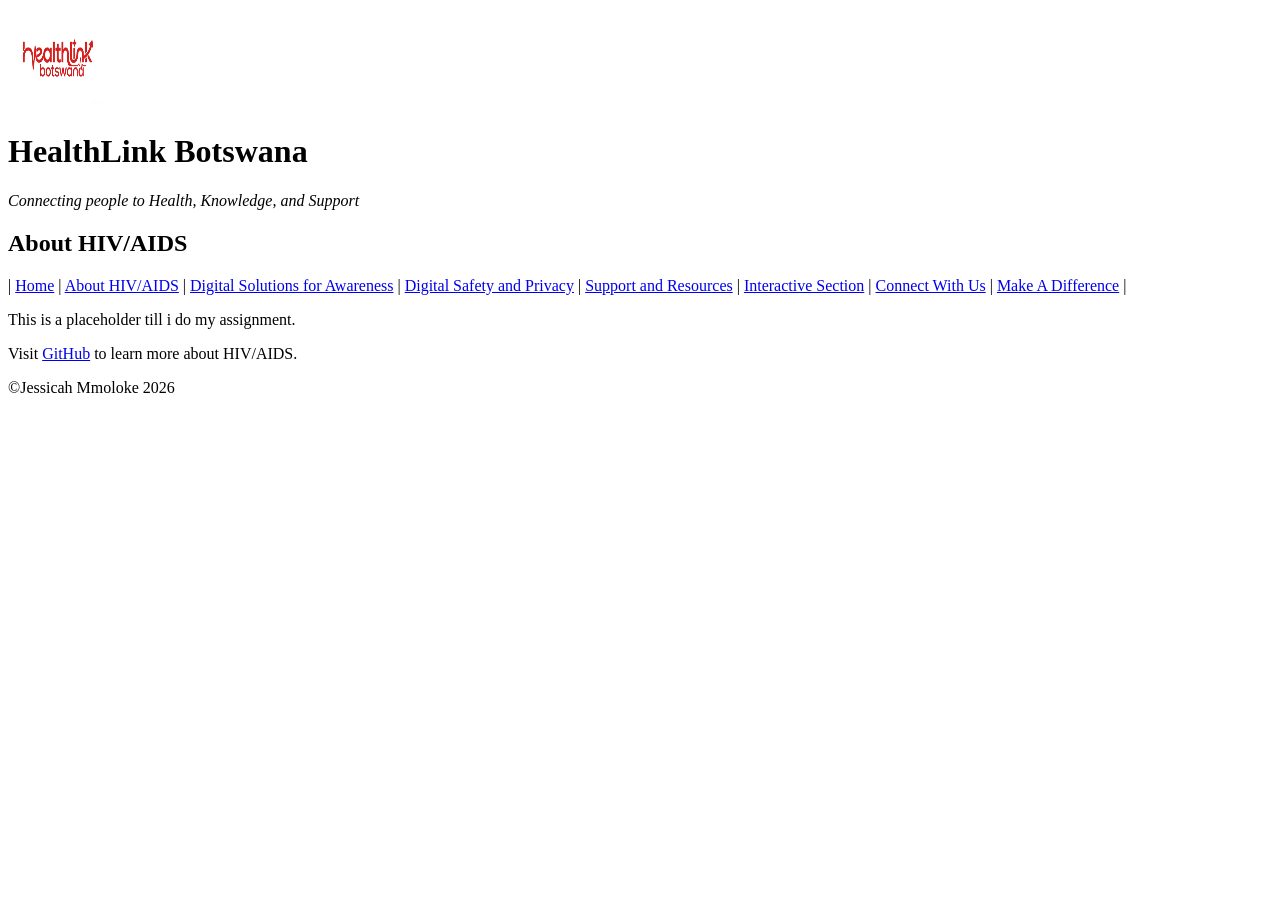
==== abouthivaids.html @ dcd42568 "Initial commit: Added simple HTML page" ====
<!DOCTYPE html>
<html lang="en">
<head>
    <meta charset="UTF-8">
    <meta name="viewport" content="width=device-width, initial-scale=1.0">
    <title>HIV/AIDS</title>
</head>
<body>
    <header>
        <img src="image.png" alt="HealthLink Botswana logo" width="100" height="100">
        <h1>HealthLink Botswana</h1>
        <caption><em>Connecting people to Health, Knowledge, and Support</em></caption>

        <h2>About HIV/AIDS</h2>
        <nav>
             |  <a href="home.html">Home</a> |
                <a href="abouthivaids.html">About HIV/AIDS</a> |
                <a href="solutionsforawareness.html">Digital Solutions for Awareness</a> |
                <a href="safetyandprivacy.html">Digital Safety and Privacy</a> |
                <a href="supportandresources.html">Support and Resources</a> |
                <a href="quiz.html">Interactive Section</a> |
                <a href="connect.html">Connect With Us</a> |
                <a href="donate.html">Make A Difference</a> |
        </nav>
    </header>
    <main>
        <p>This is a placeholder till i do my assignment.</p>

        <p>Visit <a href="https://github.com">GitHub</a> to learn more about HIV/AIDS.</p> 
    </main>
<footer>
    <p>&copy;Jessicah Mmoloke 2026</p>
</footer>
</body>
</html>
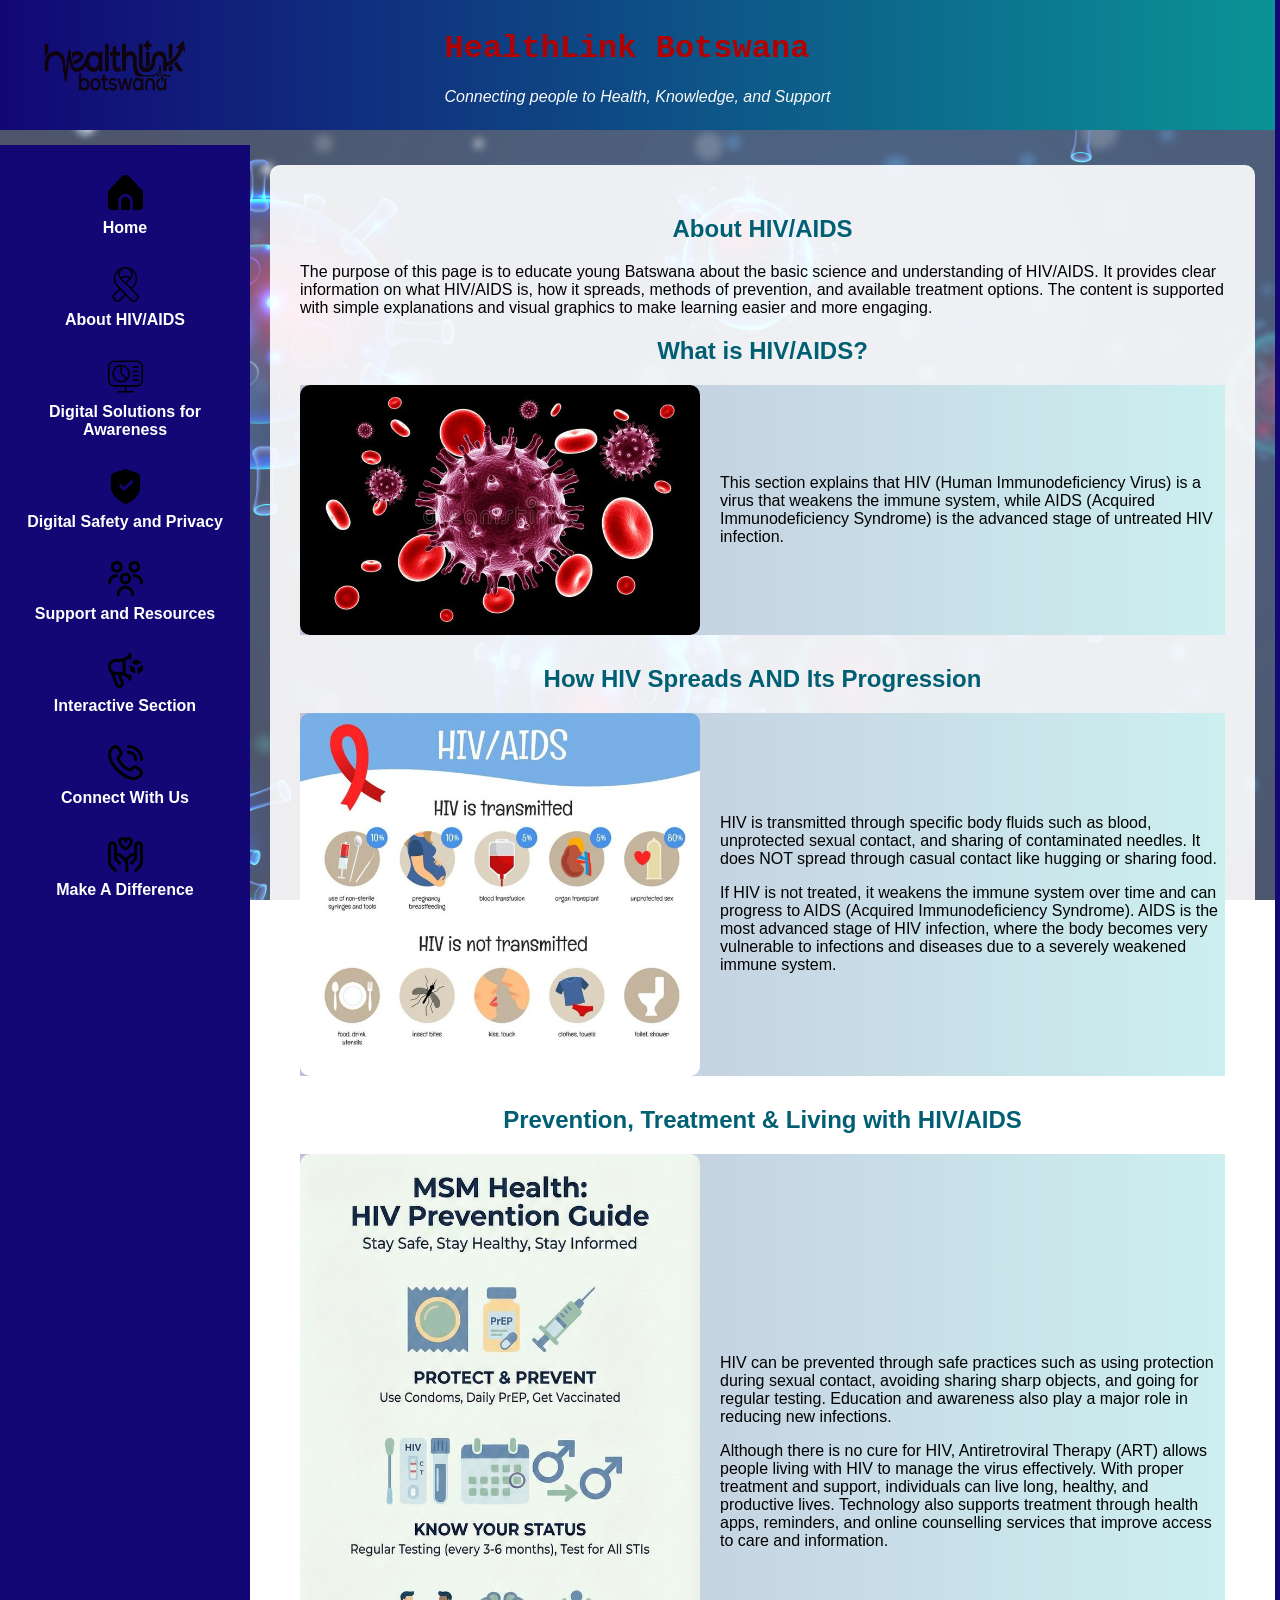
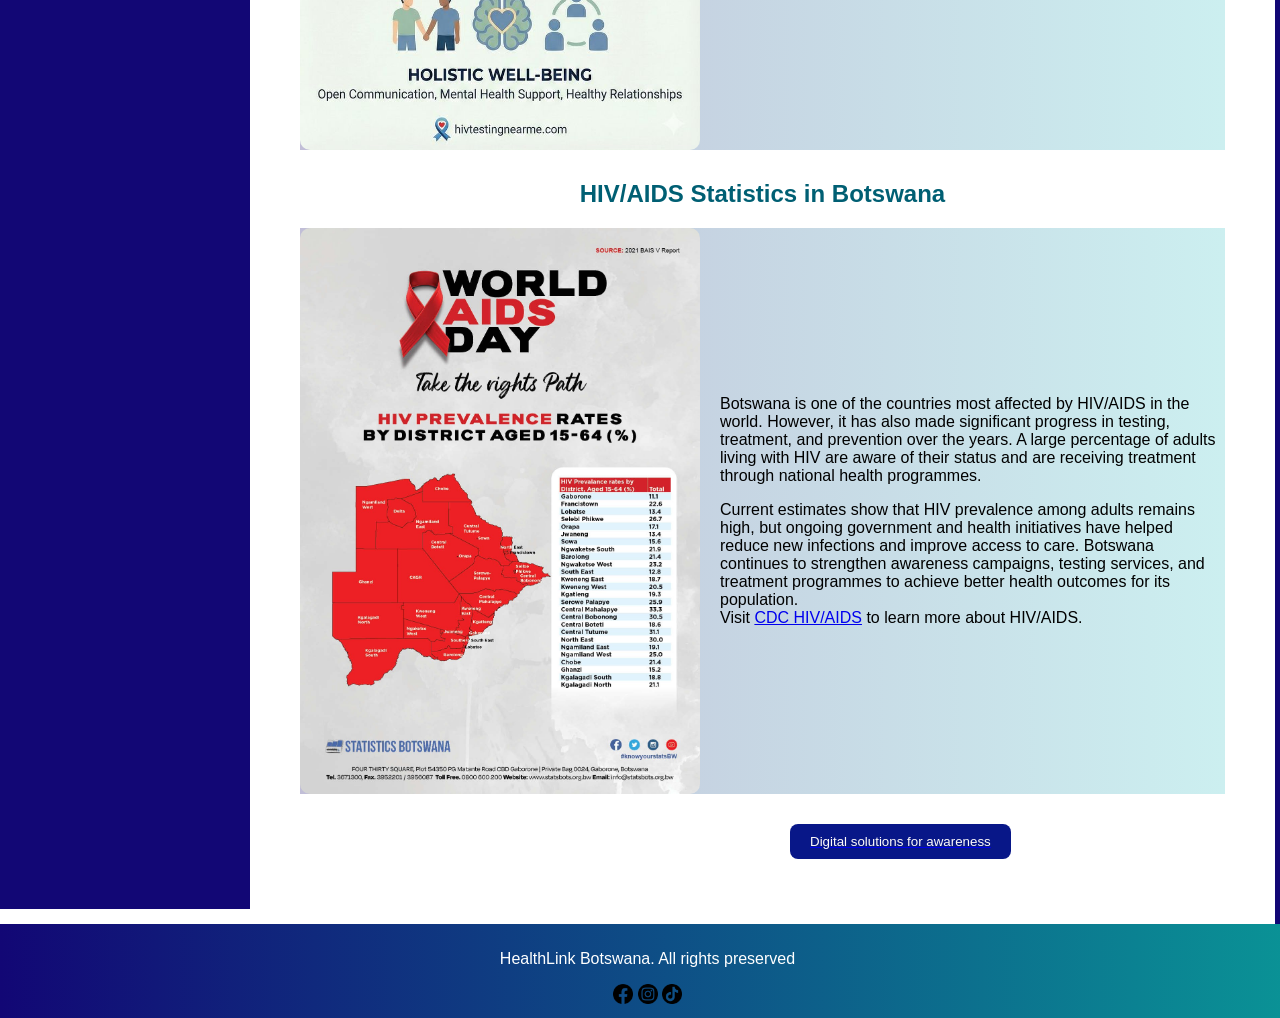
==== commit 203000b9: "Updated content" ====
--- a/abouthivaids.html
+++ b/abouthivaids.html
@@ -4,32 +4,114 @@
     <meta charset="UTF-8">
     <meta name="viewport" content="width=device-width, initial-scale=1.0">
     <title>HIV/AIDS</title>
+
+    <link rel="stylesheet" href="styles.css">
+
 </head>
 <body>
-    <header>
-        <img src="image.png" alt="HealthLink Botswana logo" width="100" height="100">
+    <header id="topheader">
+
+        <img src="icon images/image.png" alt="HealthLink Botswana logo" class="logo" width="200" height="150">
+
+        <div class="title">
         <h1>HealthLink Botswana</h1>
-        <caption><em>Connecting people to Health, Knowledge, and Support</em></caption>
+        <p><em>Connecting people to Health, Knowledge, and Support</em></p>
+        </div>
+    </header>
 
-        <h2>About HIV/AIDS</h2>
-        <nav>
-             |  <a href="home.html">Home</a> |
-                <a href="abouthivaids.html">About HIV/AIDS</a> |
-                <a href="solutionsforawareness.html">Digital Solutions for Awareness</a> |
-                <a href="safetyandprivacy.html">Digital Safety and Privacy</a> |
-                <a href="supportandresources.html">Support and Resources</a> |
-                <a href="quiz.html">Interactive Section</a> |
-                <a href="connect.html">Connect With Us</a> |
-                <a href="donate.html">Make A Difference</a> |
+<div class="container">
+         <nav class="sidebar">
+            <div>
+              <img src="icon images/home (1).png" alt="home icon" width="100" height="100">
+              <a href="home.html">Home</a>
+            </div>
+
+            <div>
+              <img src="icon images/ribbon.png" alt="about hiv/aids icon" width="100" height="100">
+              <a href="abouthivaids.html">About HIV/AIDS</a> 
+            </div>
+
+            <div>
+              <img src="icon images/dashboard-monitor.png" alt="solutions forawareness icon" width="100" height="100">
+              <a href="solutionsforawareness.html">Digital Solutions for Awareness</a>
+            </div>
+
+            <div>
+              <img src="icon images/shield-check.png" alt="safety and privacy icon" width="100" height="100">
+              <a href="safetyandprivacy.html">Digital Safety and Privacy</a>
+            </div>
+
+            <div>
+              <img src="icon images/users-alt.png" alt="support and resources icon" width="100" height="100">
+              <a href="supportandresources.html">Support and Resources</a> 
+            </div>
+
+            <div>
+              <img src="icon images/box-megaphone.png" alt="interactive section icon" width="100" height="100">
+              <a href="quiz.html">Interactive Section</a>
+            </div>
+
+            <div>
+              <img src="icon images/phone-call.png" alt="connect with us icon" width="100" height="100">
+              <a href="connect.html">Connect With Us</a>
+            </div>
+
+            <div>
+              <img src="icon images/hands-heart.png" alt="donate icon" width="100" height="100">
+              <a href="donate.html">Make A Difference</a> 
+            </div>
         </nav>
-    </header>
-    <main>
-        <p>This is a placeholder till i do my assignment.</p>
 
-        <p>Visit <a href="https://github.com">GitHub</a> to learn more about HIV/AIDS.</p> 
-    </main>
+<main id="content">
+
+        <h2><strong>About HIV/AIDS</strong></h2>
+
+              <p>The purpose of this page is to educate young Batswana about the basic science and understanding of HIV/AIDS. It provides clear information on what HIV/AIDS is, how it spreads, methods of prevention, and available treatment options. The content is supported with simple explanations and visual graphics to make learning easier and more engaging.</p>
+
+         <h2><strong>What is HIV/AIDS?</strong></h2>
+            
+             <div class="contentrow">
+             <img src="content images/HIV Virus in Blood Stream stock illustration_ Illustration of infection - 37067258.jpg" alt="HIV/AIDS virus" width="100" height="100">
+             <div class="text">
+             <p>This section explains that HIV (Human Immunodeficiency Virus) is a virus that weakens the immune system, while AIDS (Acquired Immunodeficiency Syndrome) is the advanced stage of untreated HIV infection.</p>
+             </div>
+             </div>
+
+        <h2><strong>How HIV Spreads AND Its Progression</strong></h2>
+
+             <div class="contentrow">
+             <img src="content images/download (12).jpg" alt="HIV transmission infographic" width="300" height="250">
+             <div class="text">
+             <p>HIV is transmitted through specific body fluids such as blood, unprotected sexual contact, and sharing of contaminated needles. It does NOT spread through casual contact like hugging or sharing food.</p>
+             <p>If HIV is not treated, it weakens the immune system over time and can progress to AIDS (Acquired Immunodeficiency Syndrome). AIDS is the most advanced stage of HIV infection, where the body becomes very vulnerable to infections and diseases due to a severely weakened immune system.</p>
+             </div>
+             </div> 
+
+        <h2><strong>Prevention, Treatment & Living with HIV/AIDS</strong></h2>
+             <div class="contentrow">
+             <img src="content images/MSM HIV Awareness_ Stay Smart, Stay Safe_ 🛡️.jpg" alt="HIV prevention infographic" width="100" height="100">
+             <div class="text">
+             <p>HIV can be prevented through safe practices such as using protection during sexual contact, avoiding sharing sharp objects, and going for regular testing. Education and awareness also play a major role in reducing new infections.</p>
+             <p>Although there is no cure for HIV, Antiretroviral Therapy (ART) allows people living with HIV to manage the virus effectively. With proper treatment and support, individuals can live long, healthy, and productive lives. Technology also supports treatment through health apps, reminders, and online counselling services that improve access to care and information.</p>
+             </div>
+             </div>
+
+        <h2><strong>HIV/AIDS Statistics in Botswana</strong></h2>
+             <div class="contentrow">
+             <img src="content images/Annual Prevalence Rates by District and Age.jpg" alt="HIV/AIDS statistics infographic" width="100" height="100">
+             <div class="text">
+             <p>Botswana is one of the countries most affected by HIV/AIDS in the world. However, it has also made significant progress in testing, treatment, and prevention over the years. A large percentage of adults living with HIV are aware of their status and are receiving treatment through national health programmes.</p>
+             <p>Current estimates show that HIV prevalence among adults remains high, but ongoing government and health initiatives have helped reduce new infections and improve access to care. Botswana continues to strengthen awareness campaigns, testing services, and treatment programmes to achieve better health outcomes for its population.<br> Visit <a href="https://www.cdc.gov/hiv/about/index.html">CDC HIV/AIDS</a> to learn more about HIV/AIDS.</p>
+             </div>
+             </div>
+
+            <a class="link" href="solutionsforawareness.html"><button>Digital solutions for awareness</button></a>
+        
+</main>
+</div>
+
 <footer>
-    <p>&copy;Jessicah Mmoloke 2026</p>
+     <p>HealthLink Botswana. All rights preserved</p> <img src="icon images/facebook.png" alt="facebook icon" width="20" height="20"> <img src="icon images/instagram-circle.png" alt="instagram icon" width="20" height="20"> <img src="icon images/tiktok-circle.png" alt="tiktok icon" width="20" height="20">
 </footer>
 </body>
 </html>
--- a/styles.css
+++ b/styles.css
@@ -0,0 +1,424 @@
+/* HEADER */
+#topheader {
+    display: flex;
+    align-items: center;
+    justify-content: center;
+    position: relative;
+    padding: 15px;
+    background: linear-gradient(90deg, #120775, #0a9396);
+    height: 100px;
+    color: white;
+}
+
+.logo {
+    position: absolute;
+    left: 15px;
+    width: 200px;
+    height: 135px;
+    mix-blend-mode: multiply;
+}
+
+/* TITLE */
+.title h1 {
+    color: #b30000;
+    font-family: 'Courier New', Courier, monospace;
+}
+
+.title p em {
+    color: #f9f9f9;
+}
+
+/* SIDEBAR */
+.sidebar {
+    width: 220px;
+    background-color:   #120775;
+    padding: 15px;
+    height: auto;
+   
+}
+
+.sidebar div {
+    text-align: center;
+    padding-top: 20px;
+    transition: 0.3s;
+    text-align: center;
+    padding: 15px 0;
+}
+
+.sidebar div:hover {
+    transform: scale(1.05);
+}
+
+.sidebar img {
+    width: 35px;
+    height: 35px;
+}
+
+.sidebar a {
+    display: block;
+    color: #ffffff;
+    text-decoration: none;
+    margin-top: 5px;
+    font-weight: bold;
+}
+
+.sidebar a:hover {
+    color: #000000;
+}
+
+
+/* LAYOUT */
+.container {
+    display: flex;
+    margin-top: 15px;
+    margin-bottom: 15px;
+}
+
+/* CONTENT */
+#content {
+    padding: 30px;
+    flex: 1;
+    background-color: rgba(255, 255, 255, 0.90);
+    margin: 20px;
+    border-radius: 10px;
+}
+
+
+#content h2, p em {
+    color: #005f73;
+    text-align: center;
+}
+
+/* LINKS */
+.links {
+    color: #06025a;
+}
+
+.links:hover {
+    color: #005f73;
+}
+
+/* BUTTON */
+.link button{
+    background-color: #081788;
+    color: #fffbfb;
+    border: none;
+    padding: 10px 20px;
+    cursor: pointer;
+    border-radius: 8px;
+    text-decoration: none;
+    display: flex;
+    margin-left: 490px;
+    margin-top: 20px;
+}
+
+
+.link button:hover {
+    background-color: #4c428c;
+    color: #ffffff;
+}
+
+/* DETAILS */
+details {
+    background-color: #aaeef0;
+    padding: 15px;
+    border-radius: 8px;
+    margin: 15px 0;
+}
+
+summary {
+    font-weight: bold;
+    color: #005f73;
+    cursor: pointer;
+}
+
+/* FOOTER */
+footer {
+     background: linear-gradient(90deg, #120775, #0a9396);
+    color: #ffffff;
+    text-align: center;
+    padding: 10px;
+    width: 100%;
+}
+
+body {
+    margin: 0;
+    font-family: Arial, Helvetica, sans-serif;
+    background: 
+        linear-gradient(rgba(255,255,255,0.3), rgba(255,255,255,0.3)),
+        url("content images/3651394.jpg");
+    background-size: cover;
+    background-position: center;
+    background-attachment: fixed;
+    border-right: #120775 solid 5px;
+    border-width: 5px;
+    
+}
+
+ul {
+    list-style: none; /* remove default bullets */
+    padding-left: 10px;
+    text-decoration: none;
+}
+
+ul li {
+    position: relative;
+    padding-left: 40px;
+    margin-bottom: 10px;
+}
+
+ul li::before {
+    content: "";
+    position: absolute;
+    left: 0;
+    top: 5px;
+    width: 25px;
+    height: 25px;
+    background-image: url("icon images/ribbon.png");
+    background-size: cover;
+    background-repeat: no-repeat;
+}
+
+#support {
+    float: right;
+    border: #010313 solid 2px;
+    padding: 20px;
+    background-color: rgba(255, 255, 255, 0.90);
+    margin: 0 auto;
+}
+
+.card img {
+    width: 100%;
+    height: auto;
+    border-radius: 8px;
+}
+
+.card h3 {
+    color: #b30000;
+}
+
+.facts-section {
+    text-align: center;
+}
+
+.cardscontainer {
+    display: flex;
+    justify-content: center;
+    flex-wrap: wrap;
+    gap: 20px;
+}
+
+.card {
+    width: 220px;
+    padding: 15px;
+    border-radius: 10px;
+    background: linear-gradient(90deg, #ccc8f1, #7fb8b9);
+    box-shadow: 0 4px 8px rgba(0,0,0,0.1);
+    display: flex;
+    flex-direction: column;
+    justify-content: space-between;
+}
+
+.question {
+    background-color: #ffffff;
+    padding: 20px;
+    margin: 20px 0;
+    border-radius: 10px;
+    box-shadow: 0 4px 8px rgba(0,0,0,0.1);
+    background: linear-gradient(90deg, #ccc8f1, #7fb8b9);
+}
+
+.question p {
+    font-weight: bold;
+    color: #005f73;
+}
+
+/* OPTIONS */
+.question label {
+    display: inline-block;
+    margin: 8px 0;
+    padding: 8px;
+    border-radius: 6px;
+    cursor: pointer;
+    transition: 0.2s;
+}
+
+/* HOVER EFFECT */
+.question label:hover {
+    background-color: #e0fbfc;
+}
+
+
+/* MAIN DONATION LAYOUT */
+.donationlayout {
+    display: flex;
+    gap: 30px;
+    margin-top: 20px;
+    flex-wrap: wrap; /* makes it responsive */
+}
+
+/* LEFT FORM */
+.donationform {
+    flex: 1;
+    min-width: 300px;
+    background: #ffffff;
+    padding: 20px;
+    border-radius: 10px;
+    box-shadow: 0 4px 8px rgba(0,0,0,0.1);
+    background: linear-gradient(90deg, #ccc8f1, #7fb8b9);
+}
+
+/* RIGHT INFO */
+.donationinfo {
+    flex: 1;
+    min-width: 300px;
+    background: #ffffff;
+    padding: 20px;
+    border-radius: 10px;
+    box-shadow: 0 4px 8px rgba(0,0,0,0.1);
+    background: linear-gradient(90deg, #ccc8f1, #7fb8b9);
+}
+
+/* IMAGE CLEANUP */
+.donationinfo img {
+    width: 100%;
+    height: auto;
+    border-radius: 10px;
+    margin-bottom: 15px;
+}
+
+/* THANK YOU SECTION */
+.thankyou {
+    margin-top: 30px;
+    padding: 20px;
+    background: linear-gradient(90deg, #ccc8f1, #7fb8b9);
+    border-radius: 10px;
+    text-align: center;
+    width: 100%;
+}
+
+input {
+    width: 95%;
+    padding: 10px;
+    border-radius: 20px;
+    border: 2px solid #020101;
+    margin-bottom: 15px
+}
+
+.tablelayout {
+    display: grid;
+    grid-template-columns: repeat(2, 1fr); /* 2 per row */
+    gap: 25px;
+    margin-top: 50px;
+}
+
+.table {
+    background: linear-gradient(90deg, #ccc8f1, #7fb8b9);
+    padding: 15px;
+    border-radius: 10px;
+    box-shadow: 0 4px 8px rgba(0,0,0,0.1);
+    display: flex;
+    flex-direction: column;
+}
+
+.table h2 {
+    text-align: center;
+    margin-bottom: 10px;
+}
+
+table {
+    width: 100%;
+    border-collapse: collapse;
+    margin-top: 10px;
+}
+
+th {
+    background-color: #120775;
+    color: white;
+    padding: 10px;
+    text-align: left;
+}
+
+td {
+    padding: 8px;
+    border-bottom: 1px solid #ccc;
+}
+
+tr:hover {
+    background-color: #e0fbfc;
+}
+
+.asklayout {
+    display: flex;
+    gap: 30px;
+    margin-top: 20px;
+    flex-wrap: wrap;
+}
+
+.ask {
+    flex: 1;
+    min-width: 300px;
+    background: #ffffff;
+    padding: 20px;
+    border-radius: 10px;
+    box-shadow: 0 4px 8px rgba(0,0,0,0.1);
+    background: linear-gradient(90deg, #ccc8f1, #7fb8b9);
+}
+
+.sidecontent {
+    flex: 1;
+    min-width: 300px;
+    background: #ffffff;
+    padding: 20px;
+    border-radius: 10px;
+    box-shadow: 0 4px 8px rgba(0,0,0,0.1);
+    background: linear-gradient(90deg, #ccc8f1, #7fb8b9);
+}
+
+.sidecontent img {
+    width: 50px;
+    height: auto;
+    border-radius: 10px;
+    margin-bottom: 15px;
+}
+
+.bottomcontent {
+    margin-top: 30px;
+    padding: 20px;
+    background: linear-gradient(90deg, #ccc8f1, #7fb8b9);
+    border-radius: 10px;
+    text-align: center;
+    width: 100%;
+}
+
+.ask form input,
+.ask form textarea {
+    width: 95%;
+    padding: 10px;
+    border-radius: 20px;
+    border: 2px solid #020101;
+    margin-bottom: 15px;
+}
+
+.contentrow {
+    display: flex;
+    align-items: center; /* vertically align text with image */
+    gap: 20px;
+    margin-bottom: 30px;
+    background: linear-gradient(90deg, #c1bed7, #cceff0);
+    
+}
+
+.contentrow img {
+    width: 400px;
+    height: auto;
+    border-radius: 10px;
+}
+
+.contentrow .text {
+    flex: 1;
+}
+
+.caption {
+    text-align: center;
+}
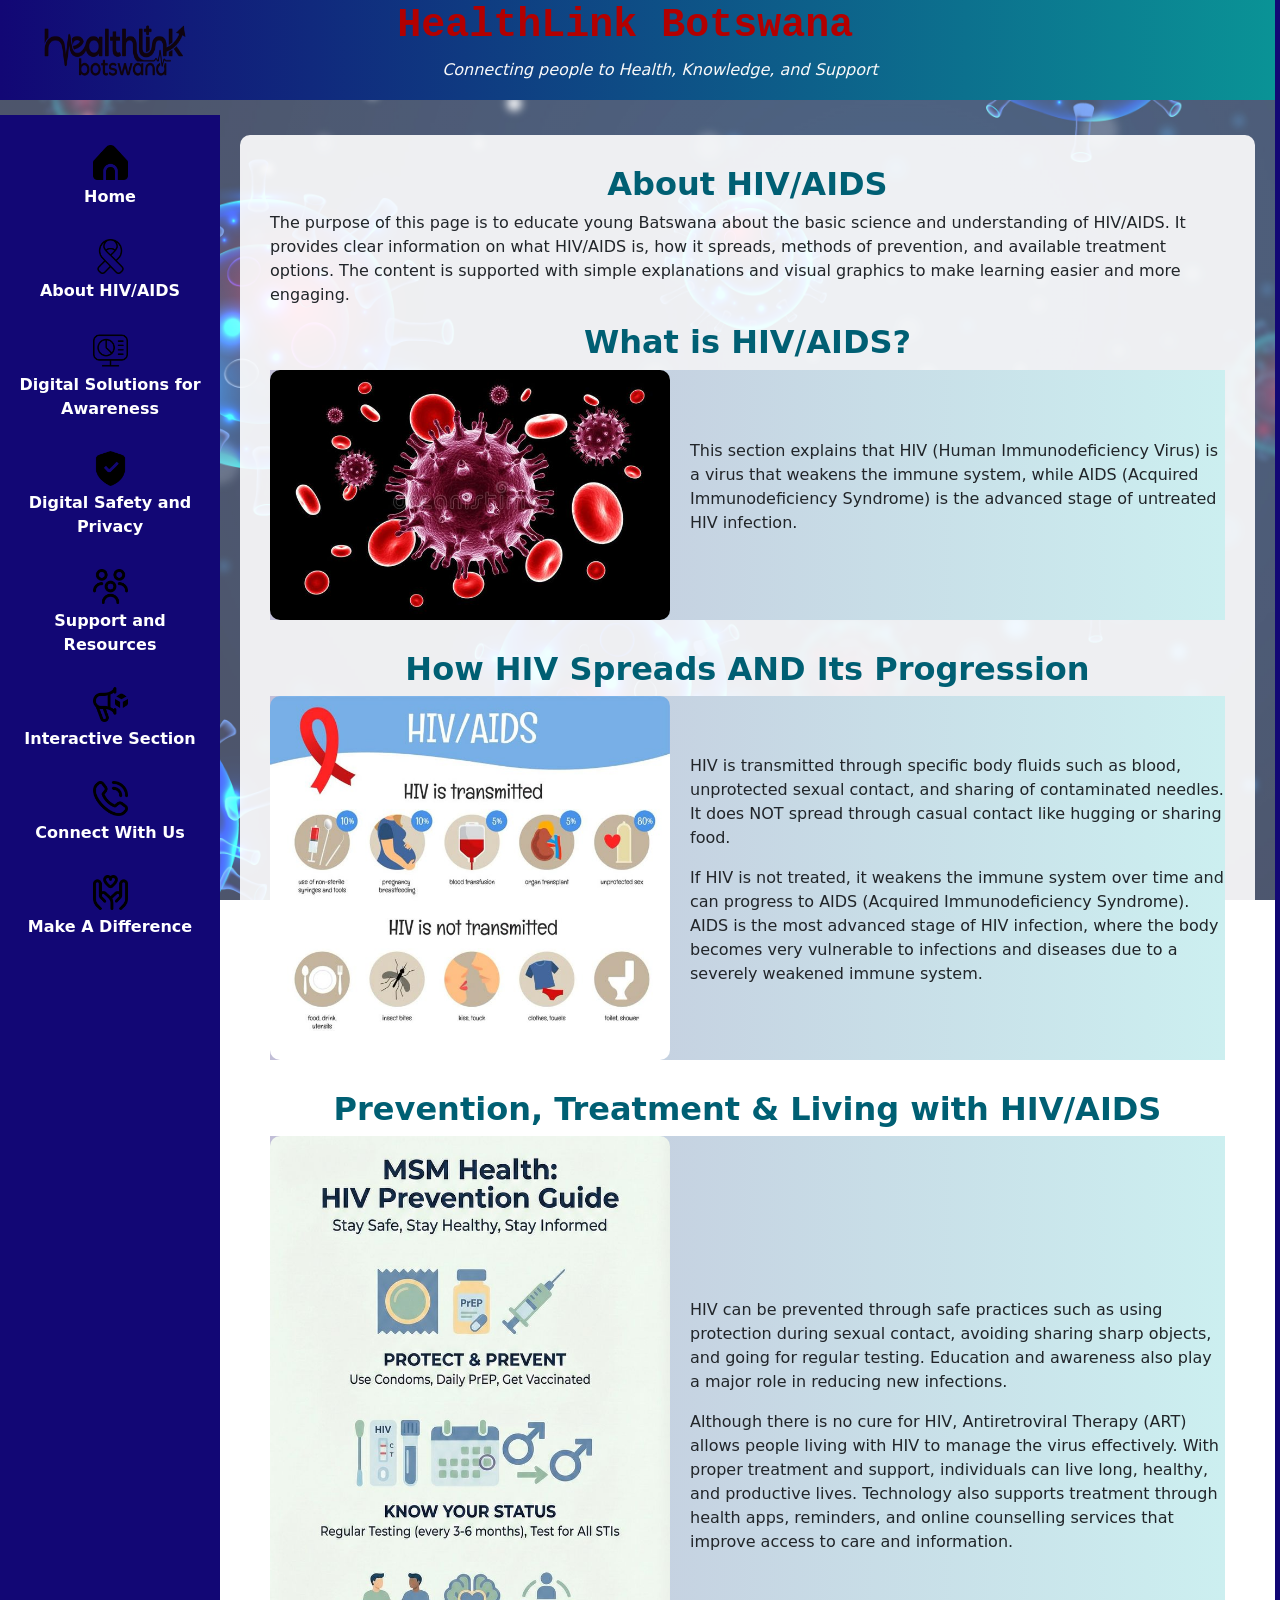
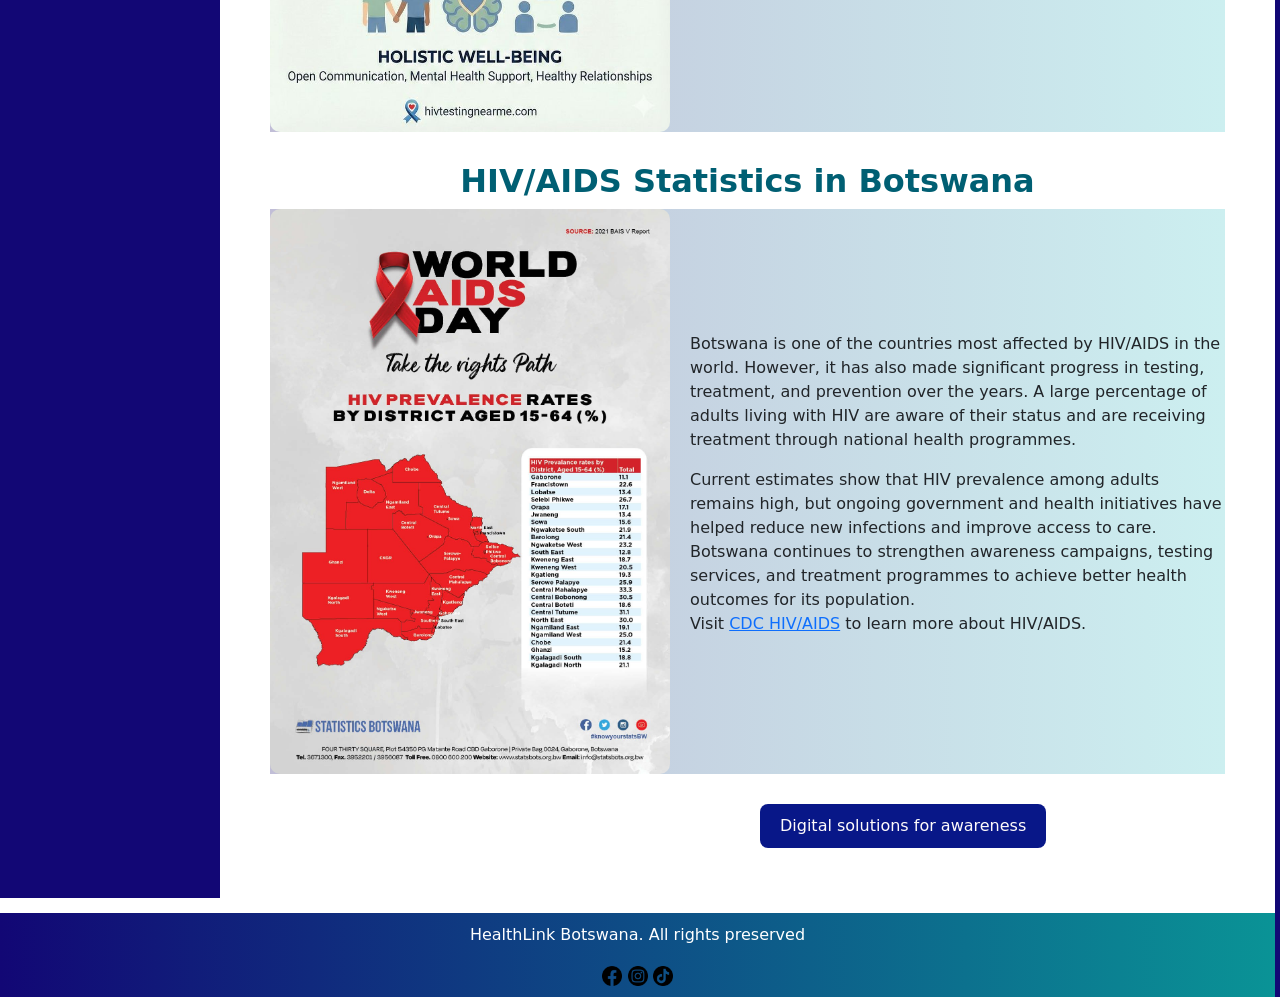
==== commit b04c9a74: "Update content" ====
--- a/abouthivaids.html
+++ b/abouthivaids.html
@@ -3,9 +3,10 @@
 <head>
     <meta charset="UTF-8">
     <meta name="viewport" content="width=device-width, initial-scale=1.0">
-    <title>HIV/AIDS</title>
+    <title>About HIV/AIDS page</title>
 
     <link rel="stylesheet" href="styles.css">
+    <link href="https://cdn.jsdelivr.net/npm/bootstrap@5.3.0/dist/css/bootstrap.min.css" rel="stylesheet">
 
 </head>
 <body>
@@ -19,11 +20,11 @@
         </div>
     </header>
 
-<div class="container">
+<div class="main-container">
          <nav class="sidebar">
             <div>
               <img src="icon images/home (1).png" alt="home icon" width="100" height="100">
-              <a href="home.html">Home</a>
+              <a href="index.html">Home</a>
             </div>
 
             <div>
@@ -105,7 +106,7 @@
              </div>
              </div>
 
-            <a class="link" href="solutionsforawareness.html"><button>Digital solutions for awareness</button></a>
+            <a class="link" style="text-decoration: none;" href="solutionsforawareness.html"><button>Digital solutions for awareness</button></a>
         
 </main>
 </div>
--- a/styles.css
+++ b/styles.css
@@ -22,10 +22,12 @@
 .title h1 {
     color: #b30000;
     font-family: 'Courier New', Courier, monospace;
+    font-weight: bold;
 }
 
 .title p em {
     color: #f9f9f9;
+    margin-left: 45px;
 }
 
 /* SIDEBAR */
@@ -68,7 +70,7 @@
 
 
 /* LAYOUT */
-.container {
+.main-container {
     display: flex;
     margin-top: 15px;
     margin-bottom: 15px;
@@ -421,4 +423,4 @@
 
 .caption {
     text-align: center;
-}
+}
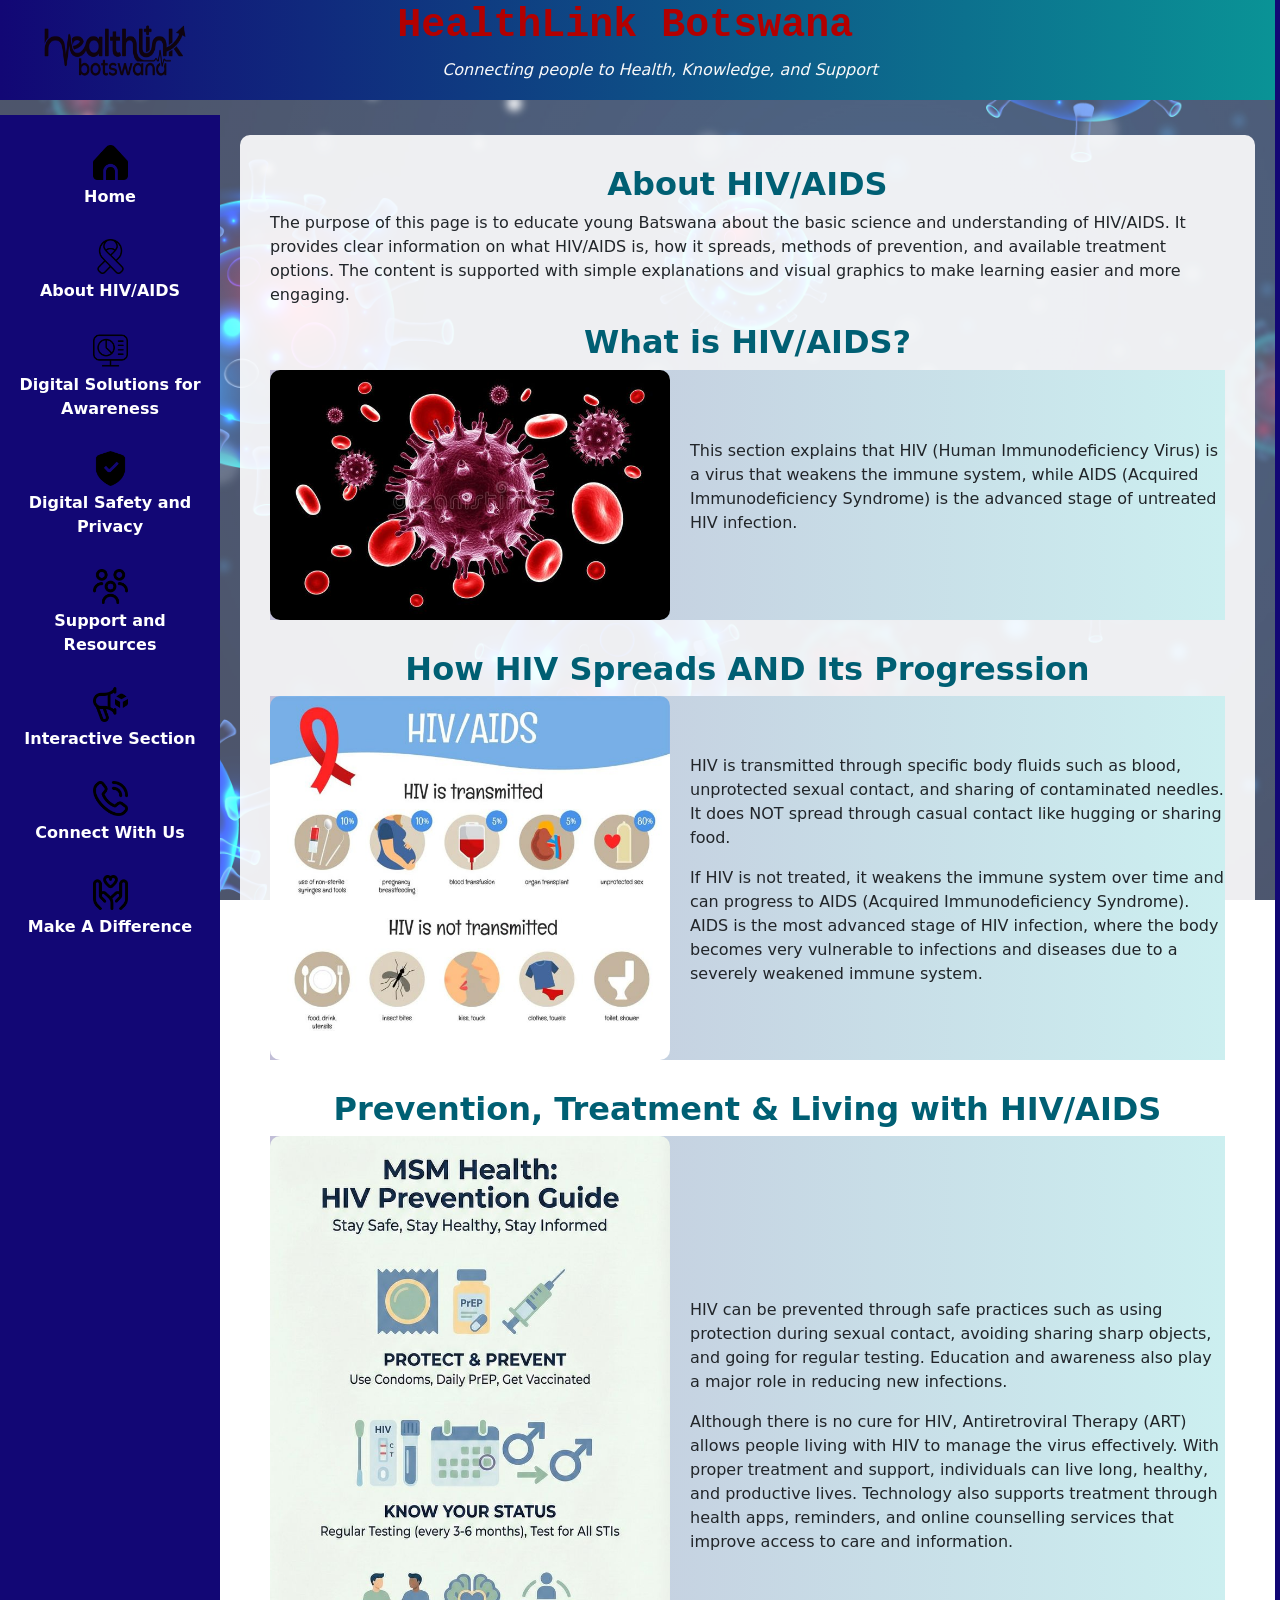
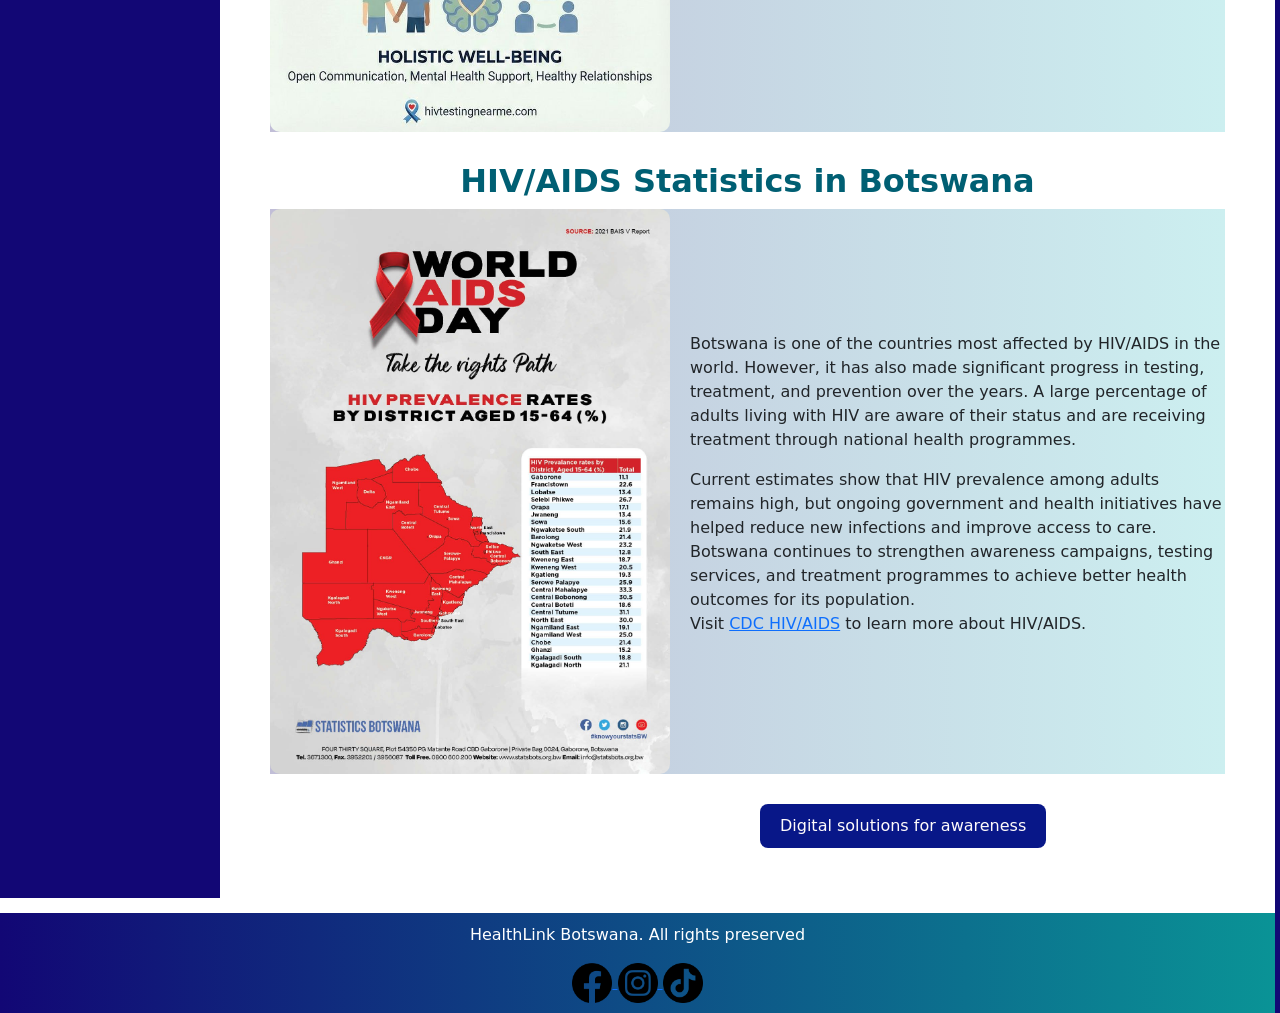
==== commit 0413fb57: "Updated content" ====
--- a/abouthivaids.html
+++ b/abouthivaids.html
@@ -106,13 +106,25 @@
              </div>
              </div>
 
-            <a class="link" style="text-decoration: none;" href="solutionsforawareness.html"><button>Digital solutions for awareness</button></a>
+            <a class="link" style="text-decoration: none;" href="solutionsforawareness.html"><button class="btn btn-primary">Digital solutions for awareness</button></a>
         
 </main>
 </div>
 
 <footer>
-     <p>HealthLink Botswana. All rights preserved</p> <img src="icon images/facebook.png" alt="facebook icon" width="20" height="20"> <img src="icon images/instagram-circle.png" alt="instagram icon" width="20" height="20"> <img src="icon images/tiktok-circle.png" alt="tiktok icon" width="20" height="20">
+     <p>HealthLink Botswana. All rights preserved</p> 
+     
+     <a href="https://www.facebook.com/profile.php?id=61589558601942">
+     <img src="icon images/facebook.png" alt="facebook icon" width="40" height="40"> 
+     </a>
+
+     <a href="https://www.instagram.com/_healthlink_botswana_?igsh=Yjhic2hidzdpbTRh">
+     <img src="icon images/instagram-circle.png" alt="instagram icon" width="40" height="40"> 
+     </a>
+
+     <a href="https://www.tiktok.com/@bochaip?_r=1&_t=ZS-968pUxhueG4">
+     <img src="icon images/tiktok-circle.png" alt="tiktok icon" width="40" height="40">
+     </a>
 </footer>
 </body>
 </html>
--- a/styles.css
+++ b/styles.css
@@ -314,7 +314,7 @@
     margin-top: 50px;
 }
 
-.table {
+.resource-table {
     background: linear-gradient(90deg, #ccc8f1, #7fb8b9);
     padding: 15px;
     border-radius: 10px;
@@ -323,30 +323,30 @@
     flex-direction: column;
 }
 
-.table h2 {
+.resource-table h2 {
     text-align: center;
     margin-bottom: 10px;
 }
 
-table {
+.resource-table table {
     width: 100%;
     border-collapse: collapse;
     margin-top: 10px;
 }
 
-th {
+.resource-table th {
     background-color: #120775;
     color: white;
     padding: 10px;
     text-align: left;
 }
 
-td {
+.resource-table td {
     padding: 8px;
-    border-bottom: 1px solid #ccc;
-}
-
-tr:hover {
+    border-bottom: 1px solid #121111;
+}
+
+.resource-table tr:hover {
     background-color: #e0fbfc;
 }
 
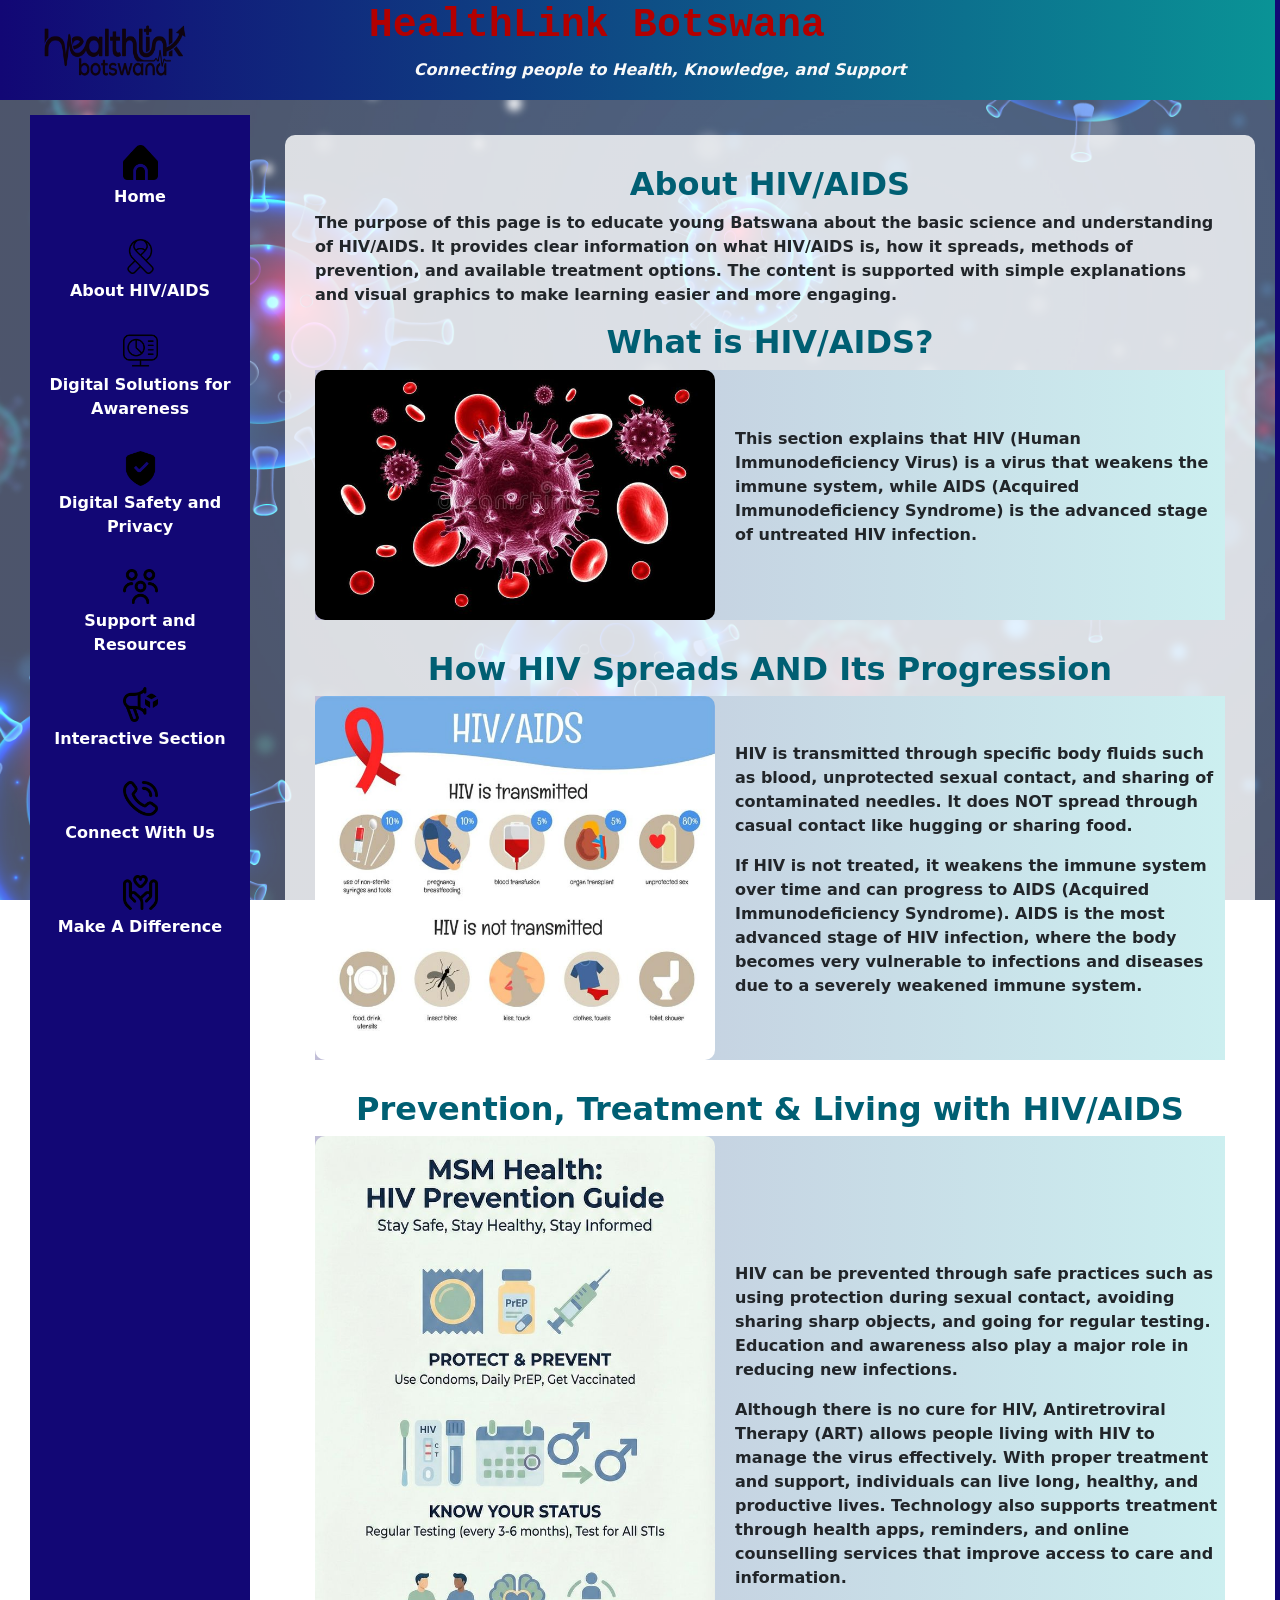
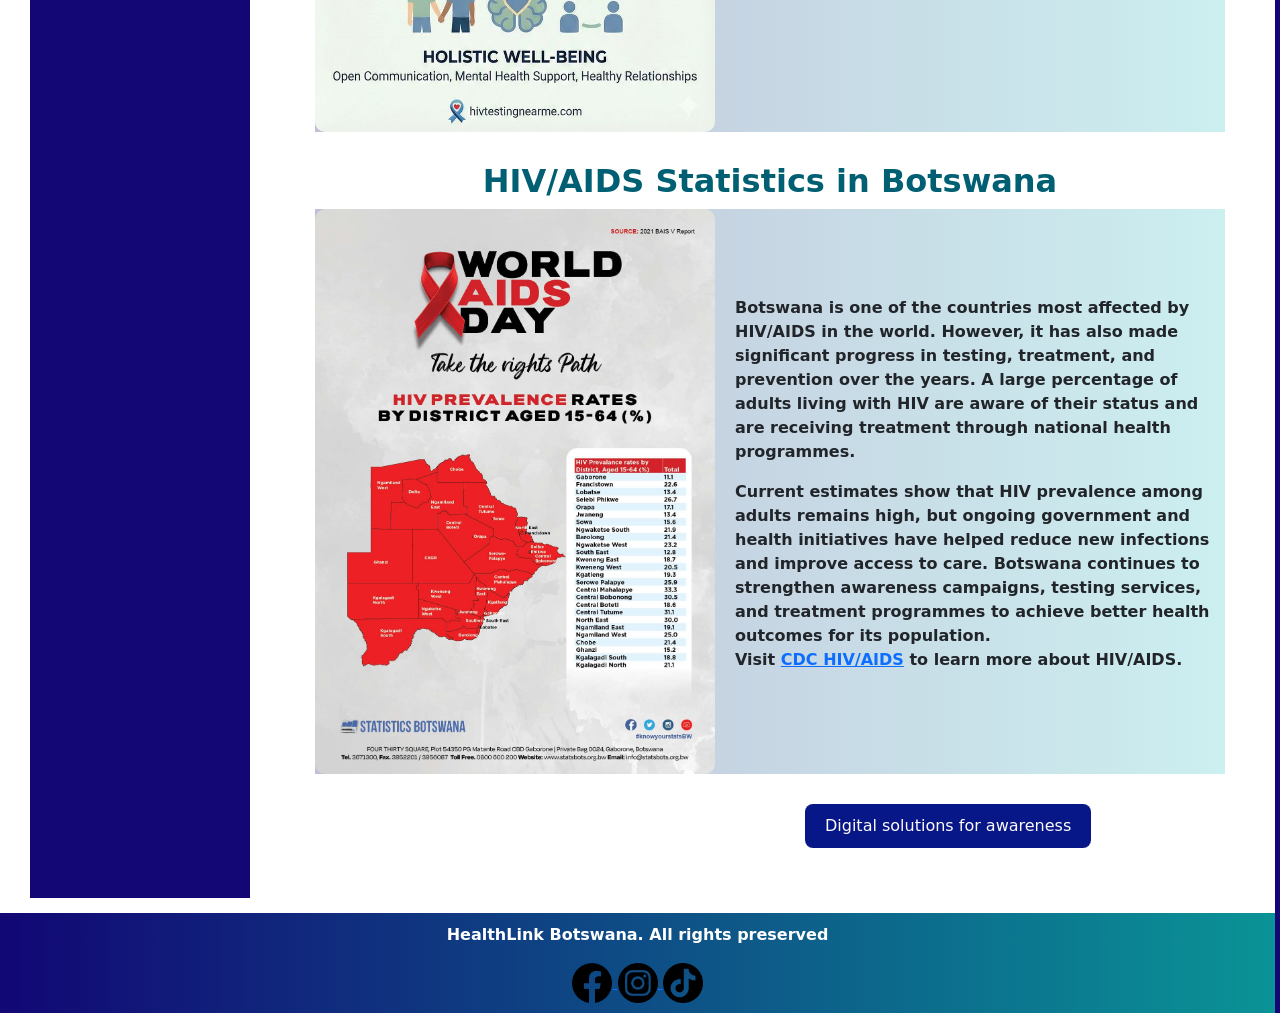
==== commit 505d86ab: "Updated content" ====
--- a/abouthivaids.html
+++ b/abouthivaids.html
@@ -16,7 +16,7 @@
 
         <div class="title">
         <h1>HealthLink Botswana</h1>
-        <p><em>Connecting people to Health, Knowledge, and Support</em></p>
+        <p class="fw-bold"><em>Connecting people to Health, Knowledge, and Support</em></p>
         </div>
     </header>
 
@@ -67,14 +67,14 @@
 
         <h2><strong>About HIV/AIDS</strong></h2>
 
-              <p>The purpose of this page is to educate young Batswana about the basic science and understanding of HIV/AIDS. It provides clear information on what HIV/AIDS is, how it spreads, methods of prevention, and available treatment options. The content is supported with simple explanations and visual graphics to make learning easier and more engaging.</p>
+              <p class="fw-bold">The purpose of this page is to educate young Batswana about the basic science and understanding of HIV/AIDS. It provides clear information on what HIV/AIDS is, how it spreads, methods of prevention, and available treatment options. The content is supported with simple explanations and visual graphics to make learning easier and more engaging.</p>
 
          <h2><strong>What is HIV/AIDS?</strong></h2>
             
              <div class="contentrow">
              <img src="content images/HIV Virus in Blood Stream stock illustration_ Illustration of infection - 37067258.jpg" alt="HIV/AIDS virus" width="100" height="100">
              <div class="text">
-             <p>This section explains that HIV (Human Immunodeficiency Virus) is a virus that weakens the immune system, while AIDS (Acquired Immunodeficiency Syndrome) is the advanced stage of untreated HIV infection.</p>
+             <p class="fw-bold">This section explains that HIV (Human Immunodeficiency Virus) is a virus that weakens the immune system, while AIDS (Acquired Immunodeficiency Syndrome) is the advanced stage of untreated HIV infection.</p>
              </div>
              </div>
 
@@ -83,8 +83,8 @@
              <div class="contentrow">
              <img src="content images/download (12).jpg" alt="HIV transmission infographic" width="300" height="250">
              <div class="text">
-             <p>HIV is transmitted through specific body fluids such as blood, unprotected sexual contact, and sharing of contaminated needles. It does NOT spread through casual contact like hugging or sharing food.</p>
-             <p>If HIV is not treated, it weakens the immune system over time and can progress to AIDS (Acquired Immunodeficiency Syndrome). AIDS is the most advanced stage of HIV infection, where the body becomes very vulnerable to infections and diseases due to a severely weakened immune system.</p>
+             <p class="fw-bold">HIV is transmitted through specific body fluids such as blood, unprotected sexual contact, and sharing of contaminated needles. It does NOT spread through casual contact like hugging or sharing food.</p>
+             <p class="fw-bold">If HIV is not treated, it weakens the immune system over time and can progress to AIDS (Acquired Immunodeficiency Syndrome). AIDS is the most advanced stage of HIV infection, where the body becomes very vulnerable to infections and diseases due to a severely weakened immune system.</p>
              </div>
              </div> 
 
@@ -92,8 +92,8 @@
              <div class="contentrow">
              <img src="content images/MSM HIV Awareness_ Stay Smart, Stay Safe_ 🛡️.jpg" alt="HIV prevention infographic" width="100" height="100">
              <div class="text">
-             <p>HIV can be prevented through safe practices such as using protection during sexual contact, avoiding sharing sharp objects, and going for regular testing. Education and awareness also play a major role in reducing new infections.</p>
-             <p>Although there is no cure for HIV, Antiretroviral Therapy (ART) allows people living with HIV to manage the virus effectively. With proper treatment and support, individuals can live long, healthy, and productive lives. Technology also supports treatment through health apps, reminders, and online counselling services that improve access to care and information.</p>
+             <p class="fw-bold">HIV can be prevented through safe practices such as using protection during sexual contact, avoiding sharing sharp objects, and going for regular testing. Education and awareness also play a major role in reducing new infections.</p>
+             <p class="fw-bold">Although there is no cure for HIV, Antiretroviral Therapy (ART) allows people living with HIV to manage the virus effectively. With proper treatment and support, individuals can live long, healthy, and productive lives. Technology also supports treatment through health apps, reminders, and online counselling services that improve access to care and information.</p>
              </div>
              </div>
 
@@ -101,8 +101,8 @@
              <div class="contentrow">
              <img src="content images/Annual Prevalence Rates by District and Age.jpg" alt="HIV/AIDS statistics infographic" width="100" height="100">
              <div class="text">
-             <p>Botswana is one of the countries most affected by HIV/AIDS in the world. However, it has also made significant progress in testing, treatment, and prevention over the years. A large percentage of adults living with HIV are aware of their status and are receiving treatment through national health programmes.</p>
-             <p>Current estimates show that HIV prevalence among adults remains high, but ongoing government and health initiatives have helped reduce new infections and improve access to care. Botswana continues to strengthen awareness campaigns, testing services, and treatment programmes to achieve better health outcomes for its population.<br> Visit <a href="https://www.cdc.gov/hiv/about/index.html">CDC HIV/AIDS</a> to learn more about HIV/AIDS.</p>
+             <p class="fw-bold">Botswana is one of the countries most affected by HIV/AIDS in the world. However, it has also made significant progress in testing, treatment, and prevention over the years. A large percentage of adults living with HIV are aware of their status and are receiving treatment through national health programmes.</p>
+             <p class="fw-bold">Current estimates show that HIV prevalence among adults remains high, but ongoing government and health initiatives have helped reduce new infections and improve access to care. Botswana continues to strengthen awareness campaigns, testing services, and treatment programmes to achieve better health outcomes for its population.<br> Visit <a href="https://www.cdc.gov/hiv/about/index.html">CDC HIV/AIDS</a> to learn more about HIV/AIDS.</p>
              </div>
              </div>
 
@@ -112,8 +112,8 @@
 </div>
 
 <footer>
-     <p>HealthLink Botswana. All rights preserved</p> 
-     
+     <p class="fw-bold">HealthLink Botswana. All rights preserved</p> 
+
      <a href="https://www.facebook.com/profile.php?id=61589558601942">
      <img src="icon images/facebook.png" alt="facebook icon" width="40" height="40"> 
      </a>
--- a/styles.css
+++ b/styles.css
@@ -36,6 +36,8 @@
     background-color:   #120775;
     padding: 15px;
     height: auto;
+    margin-left: 30px;
+    margin-right: 15px;
    
 }
 
@@ -80,7 +82,7 @@
 #content {
     padding: 30px;
     flex: 1;
-    background-color: rgba(255, 255, 255, 0.90);
+    background-color: rgba(255, 255, 255, 0.80);
     margin: 20px;
     border-radius: 10px;
 }
@@ -423,4 +425,28 @@
 
 .caption {
     text-align: center;
+}
+
+@media (max-width: 768px) {
+
+    .main-container {
+        flex-direction: column;
+    }
+
+    .sidebar {
+        width: 100%;
+        margin: 0;
+    }
+
+    .tablelayout {
+        grid-template-columns: 1fr;
+    }
+
+    .contentrow {
+        flex-direction: column;
+    }
+
+    .link button {
+        margin-left: 0;
+    }
 }
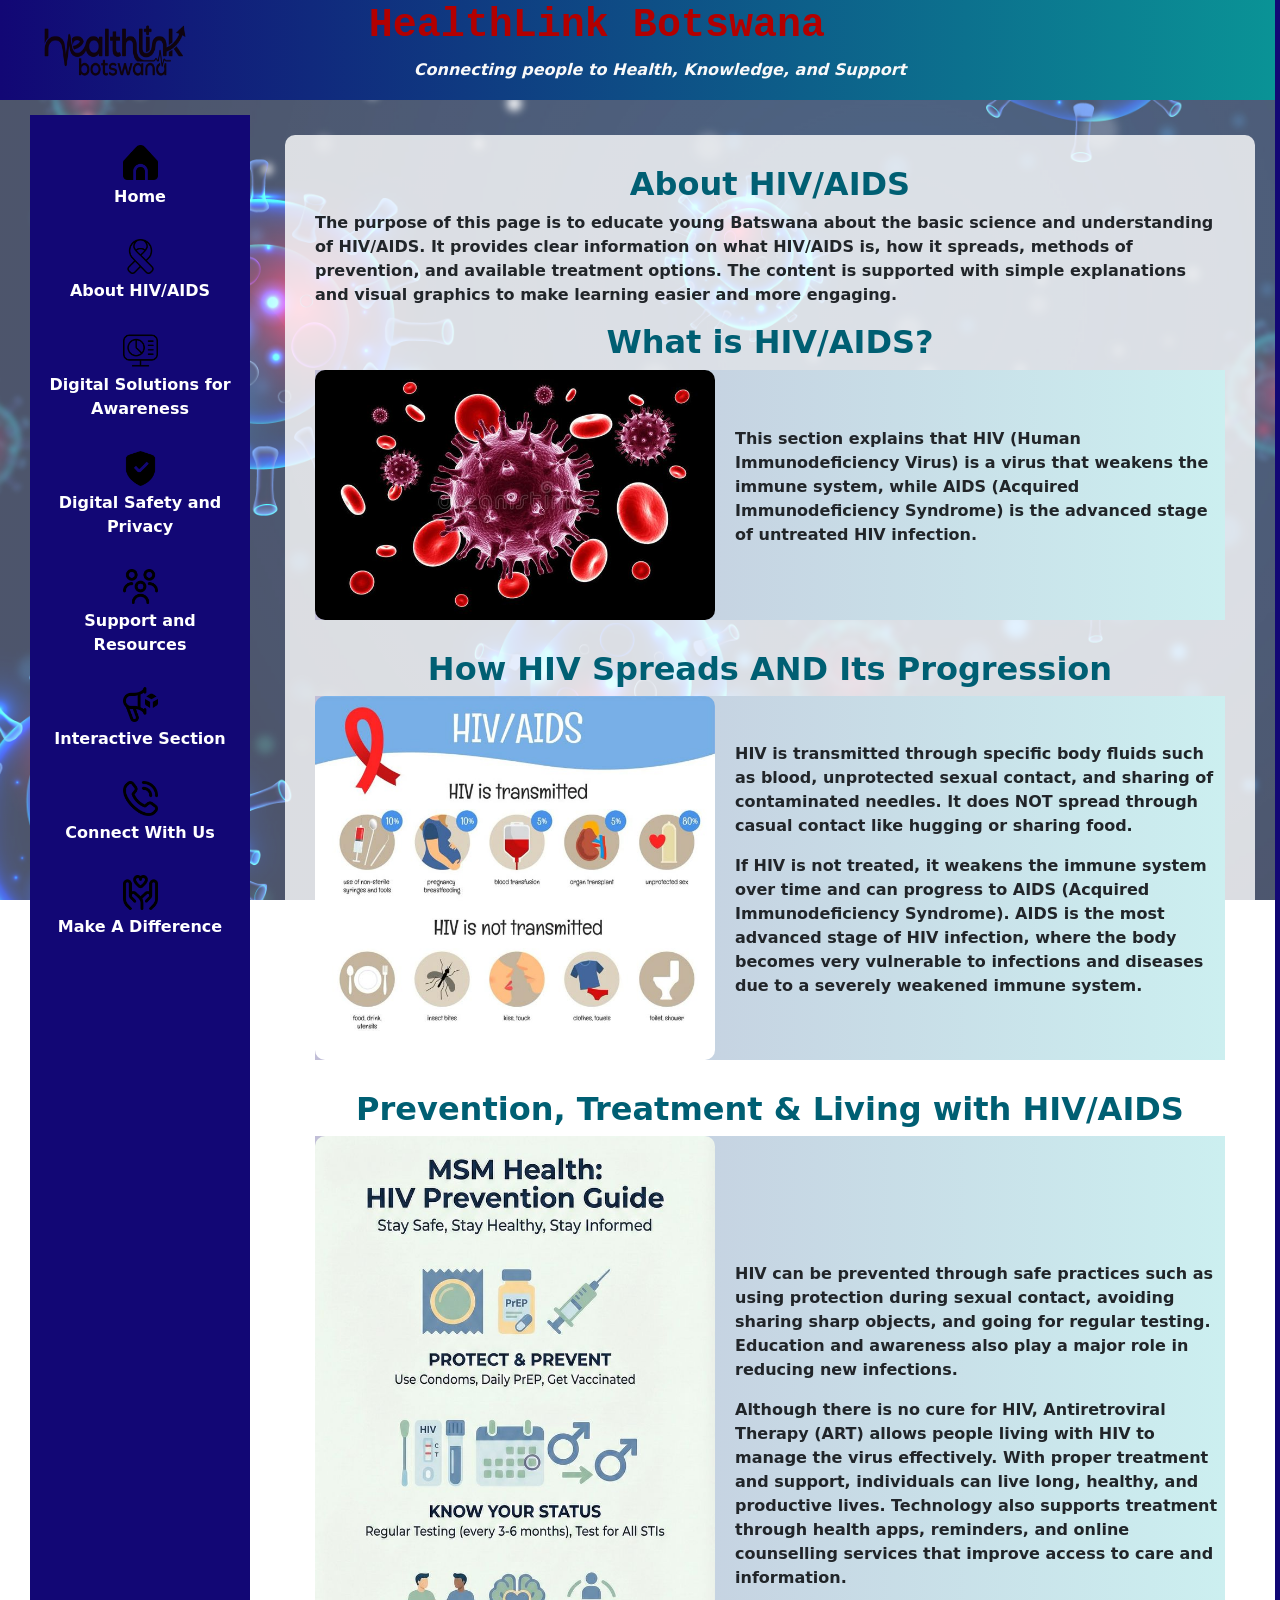
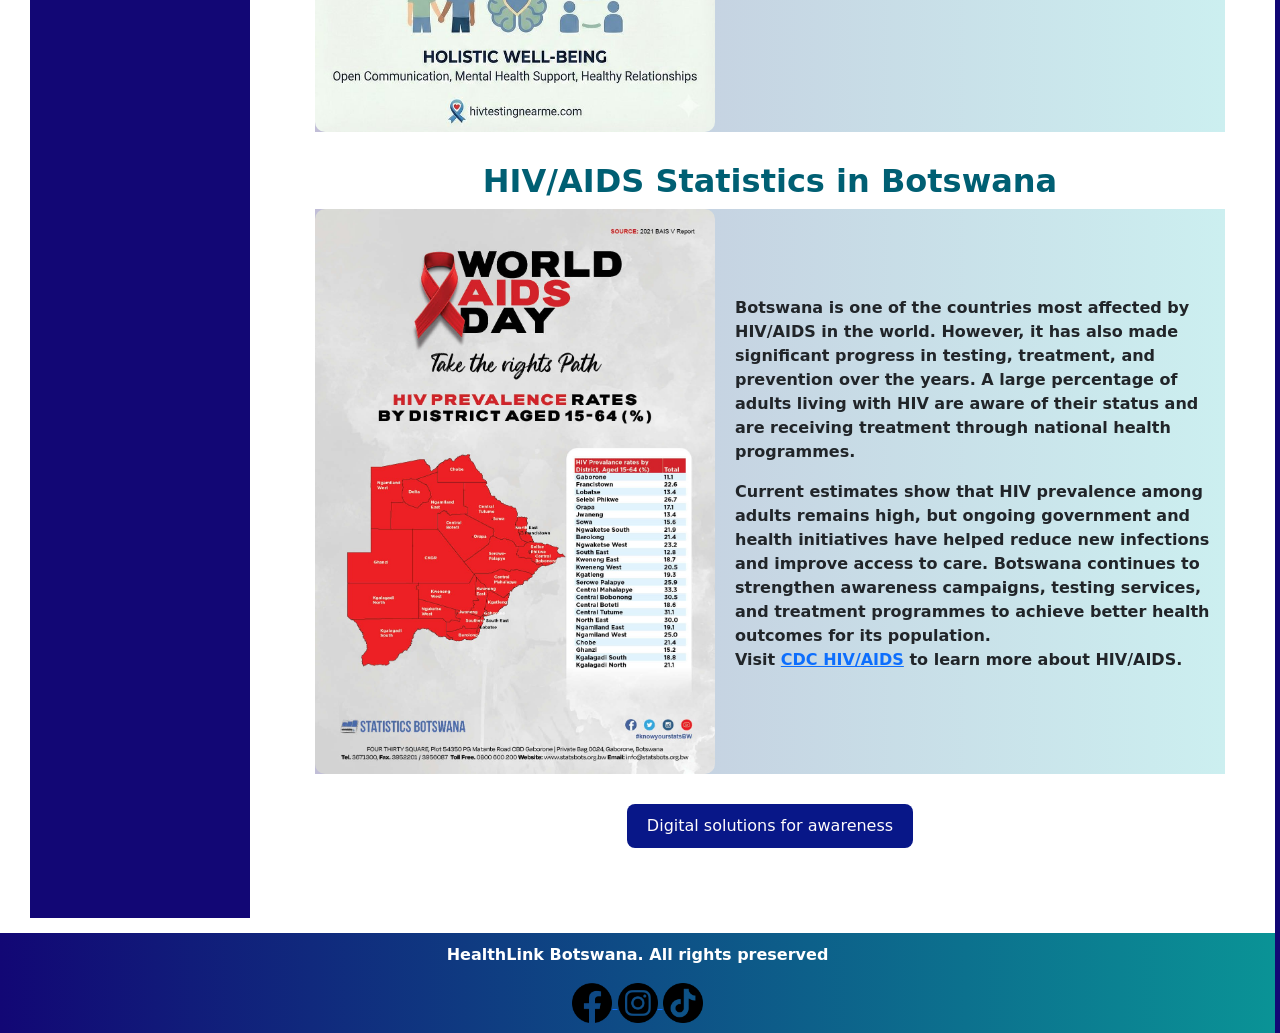
==== commit d4333656: "Updataed content" ====
--- a/abouthivaids.html
+++ b/abouthivaids.html
@@ -12,7 +12,7 @@
 <body>
     <header id="topheader">
 
-        <img src="icon images/image.png" alt="HealthLink Botswana logo" class="logo" width="200" height="150">
+        <img src="icon images/image.png" alt="HealthLink Botswana logo" class="logo">
 
         <div class="title">
         <h1>HealthLink Botswana</h1>
@@ -81,7 +81,7 @@
         <h2><strong>How HIV Spreads AND Its Progression</strong></h2>
 
              <div class="contentrow">
-             <img src="content images/download (12).jpg" alt="HIV transmission infographic" width="300" height="250">
+             <img src="content images/download (12).jpg" alt="HIV transmission infographic">
              <div class="text">
              <p class="fw-bold">HIV is transmitted through specific body fluids such as blood, unprotected sexual contact, and sharing of contaminated needles. It does NOT spread through casual contact like hugging or sharing food.</p>
              <p class="fw-bold">If HIV is not treated, it weakens the immune system over time and can progress to AIDS (Acquired Immunodeficiency Syndrome). AIDS is the most advanced stage of HIV infection, where the body becomes very vulnerable to infections and diseases due to a severely weakened immune system.</p>
--- a/styles.css
+++ b/styles.css
@@ -91,6 +91,12 @@
 #content h2, p em {
     color: #005f73;
     text-align: center;
+}
+
+.contentrow img,
+#content img {
+    max-width: 100%;
+    height: auto;
 }
 
 /* LINKS */
@@ -114,8 +120,14 @@
     display: flex;
     margin-left: 490px;
     margin-top: 20px;
-}
-
+    display: block;
+    margin: 20px auto;
+}
+
+img {
+    max-width: 100%;
+    height: auto;
+}
 
 .link button:hover {
     background-color: #4c428c;
@@ -429,24 +441,56 @@
 
 @media (max-width: 768px) {
 
+    /* Stack sidebar and content */
     .main-container {
         flex-direction: column;
     }
 
+    /* Sidebar full width */
     .sidebar {
         width: 100%;
         margin: 0;
     }
 
+    /* Tables become one column */
     .tablelayout {
         grid-template-columns: 1fr;
     }
 
+    /* Stack content rows */
     .contentrow {
         flex-direction: column;
     }
 
+    /* Images responsive */
+    .contentrow img,
+    .logo,
+    #content img {
+        max-width: 100%;
+        height: auto;
+    }
+
+    /* Buttons centered */
     .link button {
-        margin-left: 0;
-    }
-}+        margin-left: auto;
+        margin-right: auto;
+        display: block;
+    }
+
+    /* Reduce padding on small screens */
+    #content {
+        margin: 10px;
+        padding: 15px;
+    }
+
+    /* Ask layout responsive */
+    .asklayout {
+        flex-direction: column;
+    }
+
+    /* Donation layout responsive */
+    .donationlayout {
+        flex-direction: column;
+    }
+}
+
